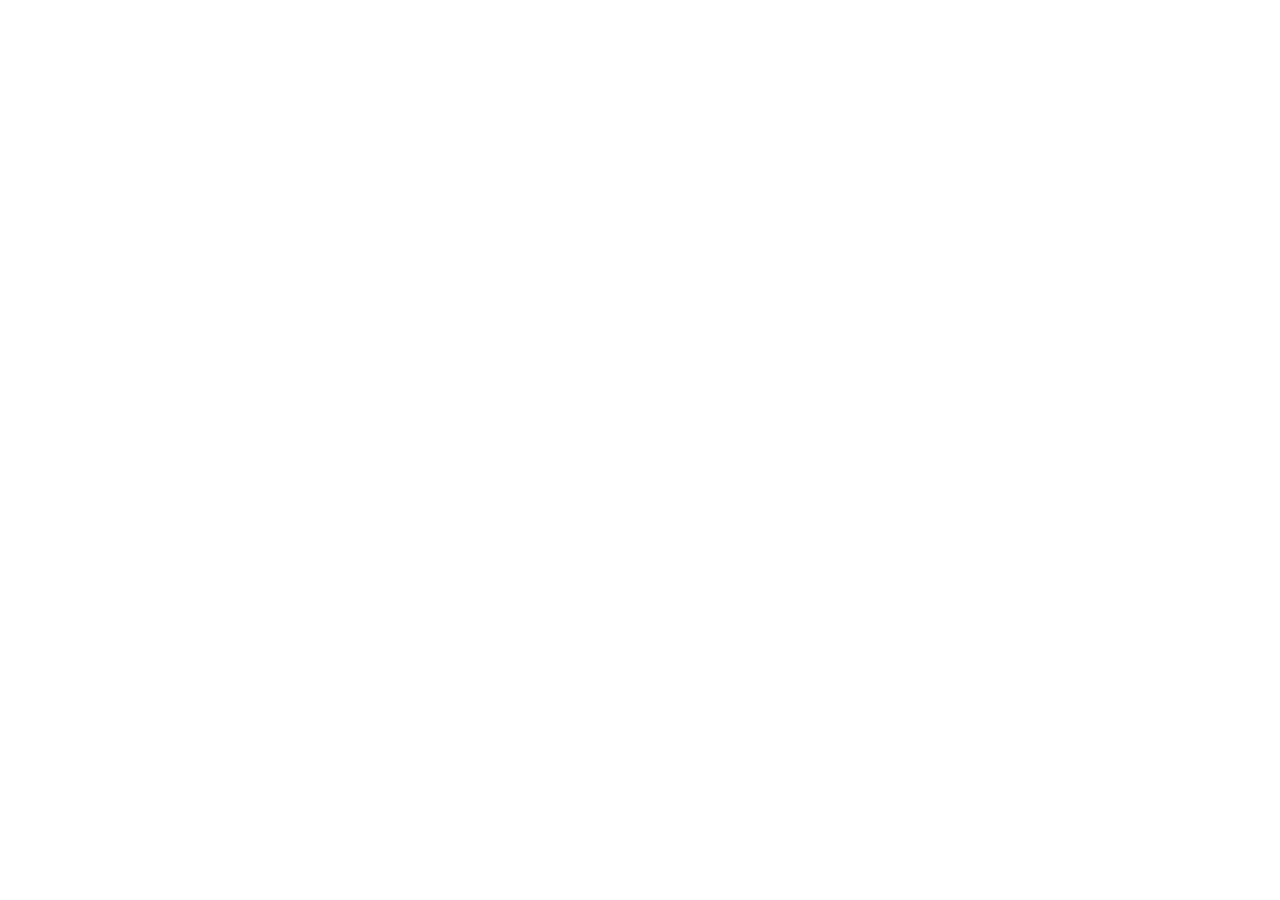
==== task/ajax.html @ 9a407443 "[COMPLETED 07.10]" ====
<!DOCTYPE html>
<html lang="en">
<head>
	<meta charset="UTF-8">
	<title>AJAX</title>

	<link rel="stylesheet" href="style.css">
	<link rel="stylesheet" href="//cdnjs.cloudflare.com/ajax/libs/twitter-bootstrap/4.0.0-alpha.6/css/bootstrap.min.css">
</head>
<body>
	
	<div class="container">
		<div class="row">
		</div>
	</div>

	<script src="//cdnjs.cloudflare.com/ajax/libs/jquery/3.2.1/jquery.min.js"></script>
	<script src="https://npmcdn.com/tether@1.2.4/dist/js/tether.min.js"></script>
	<script src="https://npmcdn.com/bootstrap@4.0.0-alpha.5/dist/js/bootstrap.min.js"></script>
	<script src="ajax.js"></script>
</body>
</html>
---- task/style.css ----
body{
	margin: 0;
	padding: 0;
	box-sizing: border-box;
	padding: 50px 0;
}
#profile .card .card-img-top{
	width: 100%;
}

#other_info .card{	
	margin: 1px 0 20px 0;
}
#other_info .card #app-education{
		padding: 0;
}
#other_info .card #app-education .dates{
	position: absolute;
	top: 1rem;
	right: 1.25rem;
}
#other_info .card #app-education .card-block{
	padding: 20px;
}

#projects .card .card-img-top{
	width: 100%;
}
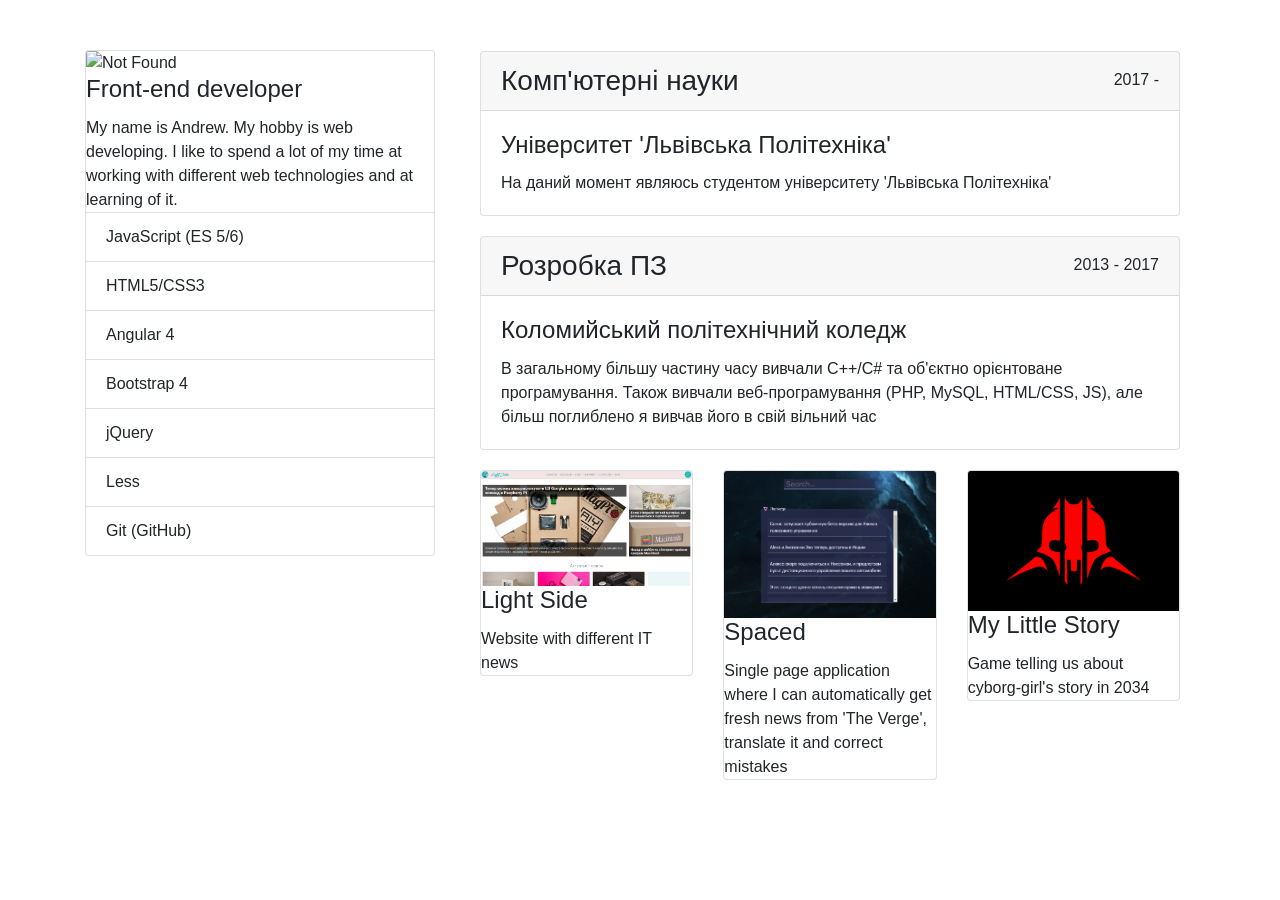
==== commit a1be65a2: "Update ajax.html" ====
--- a/task/ajax.html
+++ b/task/ajax.html
@@ -3,6 +3,7 @@
 <head>
 	<meta charset="UTF-8">
 	<title>AJAX</title>
+	<meta name="viewport" content="width=device-width,initial-scale=1">
 
 	<link rel="stylesheet" href="style.css">
 	<link rel="stylesheet" href="//cdnjs.cloudflare.com/ajax/libs/twitter-bootstrap/4.0.0-alpha.6/css/bootstrap.min.css">
@@ -17,6 +18,6 @@
 	<script src="//cdnjs.cloudflare.com/ajax/libs/jquery/3.2.1/jquery.min.js"></script>
 	<script src="https://npmcdn.com/tether@1.2.4/dist/js/tether.min.js"></script>
 	<script src="https://npmcdn.com/bootstrap@4.0.0-alpha.5/dist/js/bootstrap.min.js"></script>
-	<script src="ajax.js"></script>
+	<script src="withAjax.js"></script>
 </body>
-</html>+</html>
